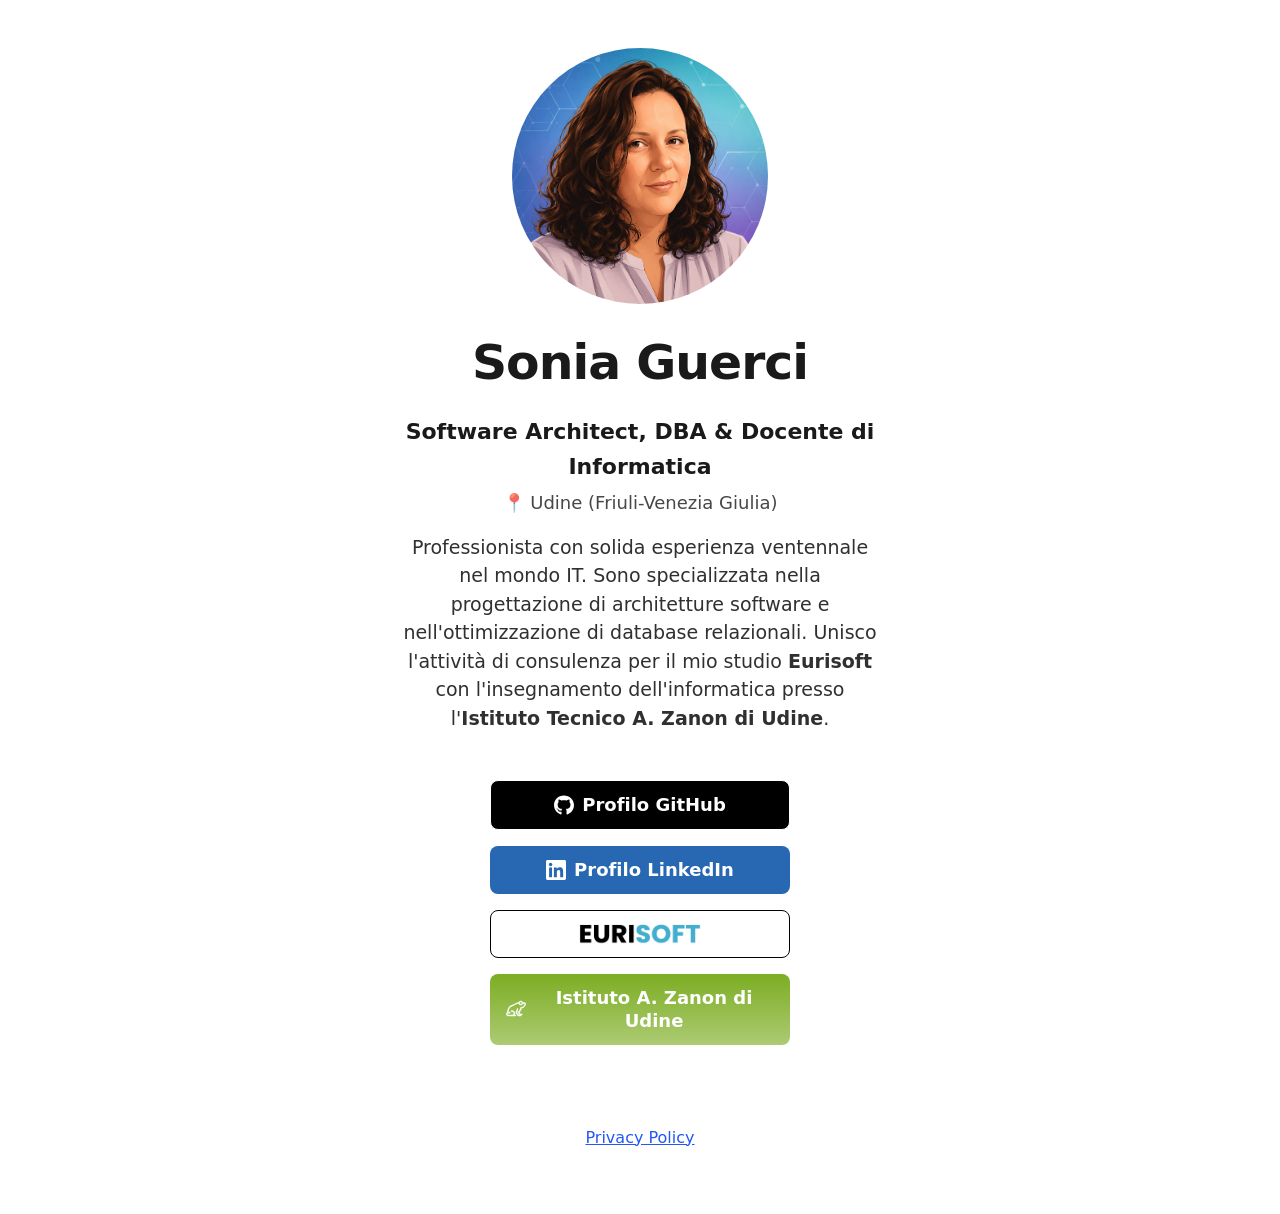
==== index.html @ 57ee84f3 "Add files via upload" ====
<!DOCTYPE html>
<html class="theme-auto" lang="it">

  <head>
    <!-- ========================================== -->
    <!-- EVENTUALE GOOGLE TAG / BANNER CONSENSO INIZIO -->
    <!-- ========================================== -->

    <!-- ========================================== -->

    <meta charset="utf-8">
    <meta name="viewport" content="width=device-width, initial-scale=1">

    <!-- SEO / GEO Meta Tags Principali -->
    <title>Sonia Guerci | Software Architect, DBA &amp; Docente IT Udine</title>
    <link rel="icon" type="image/x-icon" href="/images/icon.svg">
    <meta name="description" content="Profilo di Sonia Guerci (Eurisoft). Consulente IT specializzata in Microsoft .NET, C#, WPF, Database Administrator (DBA) e Docente di Informatica a Udine.">
    <meta name="keywords" content="Sonia Guerci, Eurisoft, Software Architect Udine, DBA SQL Server, .NET Developer Friuli, Docente Informatica Udine, Tavagnacco, C#, PHP">
    <meta name="author" content="Sonia Guerci">
    
    <!-- Geo-Targeting (Local SEO & GEO) -->
    <meta name="geo.region" content="IT-UD">
    <meta name="geo.placename" content="Tavagnacco, Udine, Friuli-Venezia Giulia">
    <meta name="geo.position" content="46.1265;13.2185">
    <meta name="ICBM" content="46.1265, 13.2185">

    <!-- Canonical Link -->
    <link rel="canonical" href="https://sonia-guerci.github.io">

    <!-- Open Graph (LinkedIn / Social SEO) -->
    <meta property="og:locale" content="it_IT">
    <meta property="og:type" content="profile">
    <meta property="og:title" content="Sonia Guerci | Software Architect, DBA &amp; Docente IT">
    <meta property="og:description" content="Consulenza IT (Eurisoft) e insegnamento di Informatica a Udine. Esperta in architetture software .NET e database relazionali.">
    <meta property="og:url" content="https://sonia-guerci.github.io">
    <meta property="og:site_name" content="Sonia Guerci">
    <meta property="og:image" content="https://sonia-guerci.github.io/images/avatar.png">

    <!-- JSON-LD Dati Strutturati (Ottimizzazione GEO per AI & Google) -->
    <script type="application/ld+json">
    {
      "@context": "https://schema.org",
      "@type": "Person",
      "name": "Sonia Guerci",
      "jobTitle": "Software Architect, DBA & Docente di Informatica",
      "description": "Professionista IT con esperienza ventennale nello sviluppo software desktop e web e docente di ruolo di informatica a Udine.",
      "address": {
        "@type": "PostalAddress",
        "addressLocality": "Tavagnacco",
        "addressRegion": "UD",
        "postalCode": "33010",
        "addressCountry": "IT"
      },
      "worksFor": [
        {
          "@type": "Organization",
          "name": "Eurisoft - Studio di Consulenza Informatica",
          "location": {
            "@type": "Place",
            "name": "Tavagnacco, Udine"
          }
        },
        {
          "@type": "EducationalOrganization",
          "name": "Istituto tecnico Antonio Zanon di Udine",
          "address": {
            "@type": "PostalAddress",
            "addressLocality": "Udine",
            "addressCountry": "IT"
          }
        }
      ],
      "url": "https://github.com/sonia-guerci",
      "sameAs": [
        "https://www.linkedin.com/in/soniaguerci",
        "https://github.com/sonia-guerci"
      ],
      "knowsAbout": [
        "Software Architecture",
        "Database Administration (DBA)",
        "Microsoft .NET",
        "C#",
        "WPF",
        "Windows Forms",
        "SQL Server Optimization",
        "MySQL",
        "PHP",
        "Full-Stack Development",
        "Project Management",
        "Javascript"
      ],
      "alumniOf": {
        "@type": "EducationalOrganization",
        "name": "Università degli Studi di Parma",
        "sameAs": "https://www.unipr.it"
      }
    }
    </script>

    <!-- Stylesheets -->
    <link rel="stylesheet" href="css/reset.css">
    <link rel="stylesheet" href="css/style.css">
    <link rel="stylesheet" href="css/brands.css">
  </head>

<body>

    <main class="container" role="main">
        <div class="column">

            <header class="profile-header">
                <!-- Avatar rounded -->
                <img class="avatar avatar--rounded" src="images/avatar.png" srcset="images/avatar@2x.png 2x" alt="Foto Sonia Guerci - Software Architect">

                <!-- Name -->
                <h1>Sonia Guerci</h1>

                <!-- Professional Bio & Location (Optimized for Local SEO/GEO) -->
                <p style="font-weight: bold; font-size: 1.1em; margin-bottom: 2px;">Software Architect, DBA &amp; Docente di Informatica</p>
                <p style="font-size: 0.9em; opacity: 0.8; margin-top: 5px; margin-bottom: 15px;">📍 Udine (Friuli-Venezia Giulia)</p>
                
                <!-- Breve BIO Semantica e Strutturata per l'utente e per le AI (GEO) -->
                <p class="bio-text" style="font-size: 0.95em; line-height: 1.5; margin: 15px auto; max-width: 480px; text-align: center; opacity: 0.9;">
                  Professionista con solida esperienza ventennale nel mondo IT. Sono specializzata nella progettazione di architetture software e nell'ottimizzazione di database relazionali. Unisco l'attività di consulenza per il mio studio <strong>Eurisoft</strong> con l'insegnamento dell'informatica presso l'<strong>Istituto Tecnico A. Zanon di Udine</strong>.
                </p>
            </header>

            <!-- Buttons stack -->
            <section class="button-stack" role="navigation" aria-label="Link Professionali">

              <!-- GitHub -->
              <a class="button button-github" href="https://github.com/sonia-guerci" target="_blank" rel="noopener" role="button">
                <img class="icon" aria-hidden="true" src="images/icons/github.svg" alt="GitHub Logo">Profilo GitHub
              </a>

              <!-- LinkedIn -->
              <a class="button button-linked" href="https://www.linkedin.com/in/soniaguerci" target="_blank" rel="noopener" role="button">
                <img class="icon" aria-hidden="true" src="images/icons/linkedin.svg" alt="LinkedIn Logo">Profilo LinkedIn
              </a>

              <!-- Eurisoft Studio di Consulenza -->
              <a class="button button-bluesky-alt" href="https://www.eurisoft.it" target="_blank" rel="noopener" role="button">
                <img class="icon" style="width: auto; margin-right: 0;" aria-hidden="true" src="images/eurisoft.png"" alt="Website Icon">
              </a>

              <!-- Istituto A. Zanon di Udine -->
              <a class="button button-zanon" href="https://www.itzanon.edu.it" target="_blank" rel="noopener" role="button">
                <img class="icon" aria-hidden="true" src="images/rana.svg" alt="Homepage Icon">Istituto A. Zanon di Udine
              </a>

            </section>

            <!-- Footer con Privacy -->
            <footer>
              <a href="privacy.html">Privacy Policy</a>
            </footer>

        </div>
    </main>

</body>
</html>
---- css/style.css ----
/*
* LittleLink
* https://littlelink.io
* Free to use under the MIT license
* http://www.opensource.org/licenses/mit-license.php
*/

/* Base Typography Settings
–––––––––––––––––––––––––––––––––––––––––––––––––– */
:root {
	font-size:16px;
}

/* Grid
  –––––––––––––––––––––––––––––––––––––––––––––––––– */
  .container {
	position:relative;
	width:100%;
	max-width:37.5rem;     				/* 600px */
    text-align:center;
	margin:0 auto;
	padding:3rem 1.25rem 0 1.25rem;
	box-sizing:border-box;
}
.container-left {
	position:relative;
	width:100%;
	max-width:37.5rem;
	text-align:left;
	margin:0 auto;
	padding:0 1.25rem;
	box-sizing:border-box;
}
.container-left p {
	margin-bottom: 1rem;  				/* 16px space between paragraphs */
  }
.column {
	position:center;
	width:100%;
	float:center;
	box-sizing:border-box;
}
/* For devices larger than 400px */
  @media (min-width:25rem) {            /* 400px */
    .container {
	width:85%;
	padding-left:0;
	padding-right:0;
}
}/* For devices larger than 550px */
  @media (min-width:34.375rem) {        /* 550px */
    .container {
	width:80%;
}
.column,.columns {
	margin-left:0;
}
.column:first-child,.columns:first-child {
	margin-left:0;
}
}

/* Base Styles
  –––––––––––––––––––––––––––––––––––––––––––––––––– */
  body {
	margin:0;
	padding:0;
	background-color:#ffffff;
	color:#1a1a1a;
	font-family:"Open Sans",system-ui;
	font-size:1.125rem;     				/* 18px */
    font-weight:400;
	line-height:1.6;
}

/* Typography
  –––––––––––––––––––––––––––––––––––––––––––––––––– */
  h1 {
	margin:0 0 0.5rem 0;
	font-size:3rem;         		/* 48px */
    font-weight:800;
	line-height:1;
	letter-spacing:0;
	word-wrap:break-word;
	overflow-wrap:break-word;
	hyphens:auto;           		/* Delete this to remove automatic hyphen on line break */
}
.container p {
	margin:0 0 2rem 0;
}

/* Base Typography Settings
–––––––––––––––––––––––––––––––––––––––––––––––––– */
/* Base size - 16px browser default */
:root {
  font-size:16px;           /* Using a 1.25 modular scale for typography */
  --scale-0:1rem;           /* 16px */
  --scale-1:1.25rem;        /* 20px */
  --scale-2:1.563rem;       /* 25px */
  --scale-3:1.953rem;       /* 31px */
  --scale-4:2.441rem;       /* 39px */
  --scale-5:3.052rem;       /* 49px */

  /* Spacing units */
  --spacing-xs:0.5rem;      /* 8px */
  --spacing-s:1rem;         /* 16px */
  --spacing-m:1.5rem;       /* 24px */
  --spacing-l:2rem;         /* 32px */
  --spacing-xl:3rem;        /* 48px */
  --spacing-xxl:4rem;       /* 64px */
}

/* Avatar */
.avatar {
	width: 16rem;             /* 256px */
	height: 16rem;
	border-radius: 50%;
	object-fit: cover;
	background-position: center;
	margin-bottom: var(--spacing-l);
	margin-left: auto;
	margin-right: auto;
	display: block;
  }

/* Typography Scale */
h1 {
	margin:0 0 var(--spacing-m) 0;
	font-size:var(--scale-5);           /* ~49px */
  	font-weight:800;
	line-height:1.1;
	letter-spacing:-0.02em;
	word-wrap:break-word;
	overflow-wrap:break-word;
}
body {
	font-size:var(--scale-1);           /* 20px */
  	line-height:1.6;
}
.container p {
	margin:0 0 var(--spacing-xl) 0;
	font-size:var(--scale-1);
	line-height:1.6;
}

/* Container spacing */
.container {
	padding:var(--spacing-xl) var(--spacing-m) 0 var(--spacing-m);
	text-align:center;
}

/* Footer */
footer {
	margin:var(--spacing-xxl) 0;            /* 4rem (64px) top and bottom */
    font-size:var(--scale-0);
}

/* Responsive adjustments */
@media (max-width:34.375rem) {              /* 550px */
  h1 {
	font-size:var(--scale-4);
}
body {
	font-size:var(--scale-0);
}
.container p {
	font-size:var(--scale-0);
}
.avatar {
	margin-bottom:var(--spacing-m);
}
footer {
	margin:var(--spacing-xl) 0;         	/* 3rem (48px) top and bottom */
}
}

/* Links
  –––––––––––––––––––––––––––––––––––––––––––––––––– */
  a {
	color:#2457F5;
	text-decoration:underline;
}
a:hover {
	color:#083BDA;
}

/* Buttons
–––––––––––––––––––––––––––––––––––––––––––––––––– */
.button,button {
	display:inline-flex;
	align-items:center;
	justify-content:center;
	width:18.75rem;             	/* 300px */
 	min-height:3rem;                /* 48px */
  	padding:0.75rem 1rem;         	/* 12px ; 16px */
  	font-size:1.125rem;           	/* 18px */
  	font-weight:700;
	text-decoration:none;
	white-space:normal;
  	background-color:var(--button-background,transparent);
	color:var(--button-text,#000000);
	border:var(--button-border,none);
	border-radius:0.5rem;
	cursor:pointer;
	box-sizing:border-box;
	hyphens:auto;               	/* Delete this to remove automatic hyphen on line break */
  	margin-bottom:1rem;
	text-align:center;
	line-height:1.3;
}

/* Icons
–––––––––––––––––––––––––––––––––––––––––––––––––– */
.icon {
	width:1.25rem;
	height:1.25rem;
	margin-right:0.5rem;
	flex-shrink:0;
}

/* Avatar
  –––––––––––––––––––––––––––––––––––––––––––––––––– */
.avatar {
	width: 16rem;             /* 128px */
	height: 16rem;
	object-fit: cover;
	background-position: center;
	margin-bottom: var(--spacing-l);
  }

   /* Modifier for no avatar rounding */
   .avatar--none {
	border-radius: 0%;
  }

  /* Modifier for rounded avatar */
  .avatar--rounded {
	border-radius: 50%;
  }

  /* Modifier for slightly rounded corners */
  .avatar--soft {
	border-radius: 0.5rem;   /* 8px rounded corners */
  }

/* Theme System
  –––––––––––––––––––––––––––––––––––––––––––––––––– */
/* Light theme is default above */

/* Dark theme */
:root.theme-dark {
	color-scheme:dark;
}
:root.theme-dark :focus-visible {
	outline: 2px solid #4899F7;
	outline-offset: 2px;
  }
:root.theme-dark body {
	background-color:#121212;
	color:#ffffff;
}
:root.theme-dark a:not(.button) {
	color:#4899F7;
}
:root.theme-dark a:not(.button):hover {
	color:#7AB8FF;
}

/* Auto theme */
:root.theme-auto {
	color-scheme:light dark;
}
@media (prefers-color-scheme:dark) {
	:root.theme-auto body {
	background-color:#121212;
	color:#ffffff;
}
:root.theme-auto :focus-visible {
    outline: 2px solid #4899F7;
    outline-offset: 2px;
  }
:root.theme-auto a:not(.button) {
	color:#4899F7;
}
:root.theme-auto a:not(.button):hover {
	color:#7AB8FF;
}
}

/* Button Text Color Override
    –––––––––––––––––––––––––––––––––––––––––––––––––– */
    .button:hover,button:hover {
	color:var(--button-text);
}

/* Responsive Typography
  –––––––––––––––––––––––––––––––––––––––––––––––––– */
  @media (max-width:34.375rem) {            /* 550px */
    h1 {
	font-size:2rem;                         /* 32px */
	}
	body {
	font-size:1rem;                    		/* 16px */
	}
}

/* Privacy Page Styles
  –––––––––––––––––––––––––––––––––––––––––––––––––– */
nav {
	margin:var(--spacing-l) 0;
	text-align:left;
}
section {
	margin:var(--spacing-xl) 0;
	text-align:center;
}
h2 {
	font-size:var(--scale-3);
	font-weight:700;
	margin-bottom:var(--spacing-m);
}
h3 {
	font-size:var(--scale-2);
	font-weight:600;
	margin:var(--spacing-l) 0 var(--spacing-s) 0;
}
ul {
	list-style:none;
	padding:0;
	margin:0 0 var(--spacing-m) 0;
}
ul li {
	margin-bottom:var(--spacing-xs);
}

/* Privacy page specific responsive adjustments */
  @media (max-width:34.375rem) {
	h2 {
	font-size:var(--scale-2);
	}
	h3 {
	font-size:var(--scale-1);
	}
	section {
	margin:var(--spacing-l) 0;
	}
}

/* Font Face Definitions
  –––––––––––––––––––––––––––––––––––––––––––––––––– */
@font-face {
	font-display:swap;
	font-family:'Open Sans';
	font-style:normal;
	font-weight:400;
	src:url('../fonts/open-sans-v34-vietnamese_latin-ext_latin_hebrew_greek-ext_greek_cyrillic-ext_cyrillic-regular.eot');
	src:url('../fonts/open-sans-v34-vietnamese_latin-ext_latin_hebrew_greek-ext_greek_cyrillic-ext_cyrillic-regular.eot?#iefix') format('embedded-opentype'),url('../fonts/open-sans-v34-vietnamese_latin-ext_latin_hebrew_greek-ext_greek_cyrillic-ext_cyrillic-regular.woff2') format('woff2'),url('../fonts/open-sans-v34-vietnamese_latin-ext_latin_hebrew_greek-ext_greek_cyrillic-ext_cyrillic-regular.woff') format('woff'),url('../fonts/open-sans-v34-vietnamese_latin-ext_latin_hebrew_greek-ext_greek_cyrillic-ext_cyrillic-regular.ttf') format('truetype'),url('../fonts/open-sans-v34-vietnamese_latin-ext_latin_hebrew_greek-ext_greek_cyrillic-ext_cyrillic-regular.svg#OpenSans') format('svg');
}
@font-face {
	font-display:swap;
	font-family:'Open Sans';
	font-style:normal;
	font-weight:600;
	src:url('../fonts/open-sans-v34-vietnamese_latin-ext_latin_hebrew_greek-ext_greek_cyrillic-ext_cyrillic-600.eot');
	src:url('../fonts/open-sans-v34-vietnamese_latin-ext_latin_hebrew_greek-ext_greek_cyrillic-ext_cyrillic-600.eot?#iefix') format('embedded-opentype'),url('../fonts/open-sans-v34-vietnamese_latin-ext_latin_hebrew_greek-ext_greek_cyrillic-ext_cyrillic-600.woff2') format('woff2'),url('../fonts/open-sans-v34-vietnamese_latin-ext_latin_hebrew_greek-ext_greek_cyrillic-ext_cyrillic-600.woff') format('woff'),url('../fonts/open-sans-v34-vietnamese_latin-ext_latin_hebrew_greek-ext_greek_cyrillic-ext_cyrillic-600.ttf') format('truetype'),url('../fonts/open-sans-v34-vietnamese_latin-ext_latin_hebrew_greek-ext_greek_cyrillic-ext_cyrillic-600.svg#OpenSans') format('svg');
}
@font-face {
	font-display:swap;
	font-family:'Open Sans';
	font-style:normal;
	font-weight:700;
	src:url('../fonts/open-sans-v34-vietnamese_latin-ext_latin_hebrew_greek-ext_greek_cyrillic-ext_cyrillic-700.eot');
	src:url('../fonts/open-sans-v34-vietnamese_latin-ext_latin_hebrew_greek-ext_greek_cyrillic-ext_cyrillic-700.eot?#iefix') format('embedded-opentype'),url('../fonts/open-sans-v34-vietnamese_latin-ext_latin_hebrew_greek-ext_greek_cyrillic-ext_cyrillic-700.woff2') format('woff2'),url('../fonts/open-sans-v34-vietnamese_latin-ext_latin_hebrew_greek-ext_greek_cyrillic-ext_cyrillic-700.woff') format('woff'),url('../fonts/open-sans-v34-vietnamese_latin-ext_latin_hebrew_greek-ext_greek_cyrillic-ext_cyrillic-700.ttf') format('truetype'),url('../fonts/open-sans-v34-vietnamese_latin-ext_latin_hebrew_greek-ext_greek_cyrillic-ext_cyrillic-700.svg#OpenSans') format('svg');
}
@font-face {
	font-display:swap;
	font-family:'Open Sans';
	font-style:normal;
	font-weight:800;
	src:url('../fonts/open-sans-v34-vietnamese_latin-ext_latin_hebrew_greek-ext_greek_cyrillic-ext_cyrillic-800.eot');
	src:url('../fonts/open-sans-v34-vietnamese_latin-ext_latin_hebrew_greek-ext_greek_cyrillic-ext_cyrillic-800.eot?#iefix') format('embedded-opentype'),url('../fonts/open-sans-v34-vietnamese_latin-ext_latin_hebrew_greek-ext_greek_cyrillic-ext_cyrillic-800.woff2') format('woff2'),url('../fonts/open-sans-v34-vietnamese_latin-ext_latin_hebrew_greek-ext_greek_cyrillic-ext_cyrillic-800.woff') format('woff'),url('../fonts/open-sans-v34-vietnamese_latin-ext_latin_hebrew_greek-ext_greek_cyrillic-ext_cyrillic-800.ttf') format('truetype'),url('../fonts/open-sans-v34-vietnamese_latin-ext_latin_hebrew_greek-ext_greek_cyrillic-ext_cyrillic-800.svg#OpenSans') format('svg');
}
---- css/brands.css ----
/*
* LittleLink Button Styles
* https://littlelink.io
* Free to use under the MIT license
* http://www.opensource.org/licenses/mit-license.php
*/

/* Brand Button Base Styles
–––––––––––––––––––––––––––––––––––––––––––––––––– */
/* Only include brand-specific button styling here */
.button,button {
  color:var(--button-text,#000000);
  background-color:var(--button-background,transparent);
	border:var(--button-border,none);
	transition:filter 0.2s ease,transform 0.2s ease;
}

/* Global Button Hover Effect
–––––––––––––––––––––––––––––––––––––––––––––––––– */
.button:hover,button:hover {
	filter:brightness(90%);
	transform:translateY(-1px);
}

/* Button Icons
–––––––––––––––––––––––––––––––––––––––––––––––––– */
.icon {
	filter:var(--icon-filter,none);
}

/* Brand-Specific Styles
–––––––––––––––––––––––––––––––––––––––––––––––––– */

/* Default */
.button.button-default {
	--button-text:#ffffff;
	--button-background:#2457F5;
	--button-border:1px solid #ffffff;
}

/* Amazon */
.button-amazon {
	--button-text:#000000;
	--button-background:#FFFFFF;
	--button-border:1px solid #212121;
}

/* Amazon Music */
.button-amazon-music {
	--button-text:#000000;
	--button-background:#25D1DA;
}

/* Apple App Store */
.button-appstore {
	--button-text:#FFFFFF;
	--button-background:#000000;
	--button-border:1px solid #FFFFFF;
}

/* Apple Invites */
.button-invites {
	--button-text:#FFFFFF;
	--button-background:#000000;
	--button-border:1px solid #FFFFFF;
}

/* Apple Music */
.button-apple-music {
	--button-text:#ffffff;
	--button-background:#000000;
	--button-border:1px solid #FFFFFF;
}

/* Apple Music Alt */
.button-apple-music-alt {
	--button-text:#ffffff;
	background-image:linear-gradient(to bottom,#FB5C74,#FA233B);
}

/* Apple Podcasts */
.button-apple-podcasts {
	--button-text:#ffffff;
	--button-background:#000000;
	--button-border:1px solid #FFFFFF;
}

/* Apple Podcasts Alt */
.button-apple-podcasts-alt {
	--button-text:#ffffff;
	background-image:linear-gradient(to bottom,#F452FF,#832BC1);
}

/* Bandcamp */
.button-bandcamp {
	--button-text:#ffffff;
	--button-background:#1d9fc3;
}

/* Behance */
.button-behance {
	--button-text:#ffffff;
	--button-background:#0057FF;
  --button-border:1px solid #FFFFFF;
}

/* Bluesky */
.button-bluesky {
	--button-text:#FFFFFF;
	--button-background:#1185FE;
}

/* Bluesky Alt */
.button-bluesky-alt {
	--button-text:#000000;
	--button-background:#FFFFFF;
	--button-border:1px solid #000000;
}

/* Buy Me a Coffee */
.button-coffee {
	--button-text:#000000;
	--button-background:#ffdd00;
}

/* Cal.com */
.button-cal {
	--button-text:#FFFFFF;
	--button-background:#292929;
	--button-border:1px solid #FFFFFF;
}

/* Calendly */
.button-calendly {
	--button-text:#FFFFFF;
	--button-background:#006BFF;
}

/* Cash App */
.button-cash-app {
	--button-text:#ffffff;
	background-image:linear-gradient(to bottom,#00d64b,#00c244);
}

/* dev.to */
.button-dev-to {
	--button-text:#000000;
	--button-background:#f5f5f5;
	--button-border:1px solid #212121;
}

/* Discogs */
.button-discogs {
	--button-text:#000000;
	--button-background:#FFFFFF;
	--button-border:1px solid #000000;
}

/* Discogs Alt */
.button-discogs-alt {
	--button-text:#FFFFFF;
	--button-background:#000000;
	--button-border:1px solid #FFFFFF;
}

/* Discord */
.button-discord {
	--button-text:#ffffff;
	--button-background:#5865F2;
}

/* Dribbble */
.button-dribbble {
	--button-text:#000000;
	--button-background:#FFFFFF;
	--button-border:1px solid #212121;
}

/* Etsy */
.button-etsy {
	--button-text:#ffffff;
	--button-background:#F45800;
}

/* Facebook */
.button-faceb {
	--button-text:#ffffff;
	--button-background:#0866FF;
}

/* Facebook Messenger */
.button-messenger {
	--button-text:#ffffff;
	--button-background:#0866FF;
}

/* Figma */
.button-figma {
	--button-text:#ffffff;
	--button-background:#000000;
	--button-border:1px solid #FFFFFF;
}

/* Fiverr */
.button-fiverr {
	--button-text:#ffffff;
	--button-background:#1DBF73;
}

/* Flickr */
.button-flickr {
	--button-text:#ffffff;
	--button-background:#000000;
	--button-border:1px solid #FFFFFF;
}

/* GitHub */
.button-github {
	--button-text:#ffffff;
	--button-background:#000000;
	--button-border:1px solid #FFFFFF;
}

/* GitLab */
.button-gitlab {
	--button-text:#ffffff;
	--button-background:#6151b2;
}

/* GoFundMe */
.button-gofundme {
	--button-text:#ffffff;
	--button-background:#02A95C;
}

/* Goodreads */
.button-goodreads {
	--button-text:#333333;
	--button-background:#f3f1e6;
	--button-border:1px solid #212121;
}

/* Google Black */
.button-google-black {
	--button-text:#FFFFFF;
	--button-background:#000000;
	--button-border:1px solid #FFFFFF;
}

/* Google Play Store */
.button-playstore {
	--button-text:#FFFFFF;
	--button-background:#000000;
	--button-border:1px solid #FFFFFF;
}

/* Google Scholar */
.button-google-scholar {
	--button-text:#000000;
	--button-background:#FFFFFF;
	--button-border:1px solid #212121;
}

/* Hashnode */
.button-hashnode {
	--button-text:#000000;
	--button-background:#ffffff;
	--button-border:1px solid #212121;
}

/* Instagram */
.button-instagram {
	--button-text:#ffffff;
	background-image:linear-gradient(-135deg,#1400c8,#b900b4,#f50000);
}

/* Kick */
.button-kick {
	--button-text:#ffffff;
	--button-background:#000000;
	--button-border:1px solid #ffffff;
}

/* Kick Alt */
.button-kick-alt {
	--button-text:#000000;
	--button-background:#01e701;
}

/* Kickstarter */
.button-kickstarter {
	--button-text:#ffffff;
	--button-background:#05ce78;
}

/* Kit */
.button-kit {
	--button-text:#ffffff;
	--button-background:#000000;
	--button-border:1px solid #FFFFFF;
}

/* Ko-fi */
.button-ko-fi {
	--button-text:#ffffff;
	--button-background:#000000;
  --button-border:1px solid #FFFFFF;
}

/* Last.fm */
.button-last-fm {
	--button-text:#ffffff;
	--button-background:#D51007;
}

/* Letterboxd */
.button-letterboxd {
	--button-text:#ffffff;
	--button-background:#2c3440;
	--button-border:1px solid #FFFFFF;
}

/* Line */
.button-line {
	--button-text:#FFFFFF;
	--button-background:#06C755;
}

/* LinkedIn */
.button-linked {
	--button-text:#ffffff;
	--button-background:#2867b2;
}

/* Mailchimp */
.button-mailchimp {
	--button-text:#000000;
	--button-background:#FFE01B;
}

/* Mastodon */
.button-mastodon {
	--button-text:#ffffff;
	--button-background:#17063B;
	--button-border:1px solid #FFFFFF;
}

/* Matrix */
.button-matrix {
	--button-text:#000000;
	--button-background:#ffffff;
	--button-border:1px solid #000000;
}

/* Meetup */
.button-meetup {
	--button-text:#000000;
	--button-background:#ffffff;
	--button-border:1px solid #000000;
}

/* Meetup Alt */
.button-meetup-alt {
	--button-text:#ffffff;
	--button-background:#ED1C40;
}

/* Medium */
.button-medium {
	--button-text:#ffffff;
	--button-background:#000000;
	--button-border:1px solid #FFFFFF;
}

/* Microsoft */
.button-microsoft {
	--button-text:#ffffff;
	--button-background:#000000;
	--button-border:1px solid #FFFFFF;
}

/* Notion */
.button-notion {
	--button-text:#000000;
	--button-background:#ffffff;
	--button-border:1px solid #212121;
}

/* Obsidian */
.button.button-obsidian {
	--button-text:#ffffff;
	--button-background:#262626;
	--button-border:1px solid #ffffff;
}

/* OnlyFans */
.button-onlyfans {
	--button-text:#ffffff;
	--button-background:#00AEEF;
}

/* Patreon */
.button-patreon {
	--button-text:#ffffff;
	--button-background:#000000;
	--button-border:1px solid #FFFFFF;
}

/* PayPal */
.button-paypal {
	--button-text:#ffffff;
	--button-background:#002991;
  --button-border:1px solid #FFFFFF;
}

/* Pinterest */
.button-pinterest {
	--button-text:#000000;
	--button-background:#ffffff;
	--button-border:1px solid #212121;
}

/* Product Hunt */
.button-product-hunt {
	--button-text:#000000;
	--button-background:#ffffff;
	--button-border:1px solid #212121;
}

/* Reddit */
.button-reddit {
	--button-text:#FFFFFF;
	--button-background:#FF4500;
}

/* Shop */
.button-shop {
	--button-text:#ffffff;
	--button-background:#5A31F4;
}

/* Signal */
.button-signal {
	--button-text:#ffffff;
	--button-background:#3B45FD;
}

/* Signal Alt */
.button-signal-alt {
	--button-text:#3B45FD;
	--button-background:#E3E8FE;
	--button-border:1px solid #000000;
}

/* Slack */
.button-slack {
	--button-text:#000000;
	--button-background:#FFFFFF;
	--button-border:1px solid #212121;
}

/* Snapchat */
.button-snapchat {
	--button-text:#000000;
	--button-background:#fffc00;
}

/* SoundCloud */
.button-soundcloud {
	--button-text:#ffffff;
	--button-background:#ff5500;
}

/* Spotify */
.button-spotify {
	--button-text:#191414;
	--button-background:#1db954;
}

/* Spotify Alt */
.button-spotify-alt {
	--button-text:#FFFFFF;
	--button-background:#191414;
	--button-border:1px solid #FFFFFF;
}

/* Square */
.button-square {
	--button-text:#FFFFFF;
	--button-background:#006AFF;
}

/* Stack Overflow */
.button-stack-overflow {
	--button-text:#000000;
	--button-background:#FFFFFF;
	--button-border:1px solid #000000;
}

/* Steam */
.button-steam {
	--button-text:#ffffff;
	background-image:linear-gradient(90deg,#08BBFF,#2B75FF);
}

/* Steam Alt */
.button-steam-alt {
	--button-text:#ffffff;
	background-image:linear-gradient(90deg,#09172a,#072a57,#0c5085);
	--button-border:1px solid #FFFFFF;
}

/* Strava */
.button-strava {
	--button-text:#ffffff;
	--button-background:#fc5200;
}

/* Substack */
.button-substack {
	--button-text:#ffffff;
	--button-background:#FF6719;
}

/* Telegram */
.button-telegram {
	--button-text:#ffffff;
	--button-background:#3faee8;
}

/* Threads */
.button-threads {
	--button-text:#FFFFFF;
	--button-background:#000000;
	--button-border:1px solid #FFFFFF;
}

/* Threema */
.button-threema {
	--button-text:#000000;
	--button-background:#3fe669;
}

/* TikTok */
.button-tiktok {
	--button-text:#ffffff;
	--button-background:#000000;
	--button-border:1px solid #FFFFFF;
}

/* Trello */
.button-trello {
	--button-text:#ffffff;
	--button-background:#0065ff;
}

/* Tumblr */
.button-tumb {
	--button-text:#ffffff;
	--button-background:#131313;
	--button-border:1px solid #FFFFFF;
}

/* Twitch */
.button-twitch {
	--button-text:#ffffff;
	--button-background:#9146ff;
}

/* Unsplash */
.button-unsplash {
	--button-text:#000000;
	--button-background:#ffffff;
	--button-border:1px solid #212121;
}

/* Venmo */
.button-venmo {
	--button-text:#ffffff;
	--button-background:#008CFF;
}

/* Vimeo */
.button-vimeo {
	--button-text:#ffffff;
	--button-background:#1ab7ea;
}

/* VSCO */
.button-vsco {
	--button-text:#FFFFFF;
	--button-background:#000000;
	--button-border:1px solid #FFFFFF;
}

/* WhatsApp */
.button-whatsapp {
	--button-text:#ffffff;
	--button-background:#455a64;
}

/* WordPress */
.button-wordpress {
	--button-text:#ffffff;
	--button-background:#3858E9;
}

/* X */
.button-x {
	--button-text:#FFFFFF;
	--button-background:#000000;
	--button-border:1px solid #FFFFFF;
}

/* YouTube */
.button-yt {
	--button-text:#ffffff;
	--button-background:#282828;
	--button-border:1px solid #FFFFFF;
}

/* YouTube Alt */
.button-yt-alt {
	--button-text:#ffffff;
	--button-background:#FF0000;
}

/* Zoom */
.button-zoom {
	--button-text:#ffffff;
	--button-background:#0B5CFF;
  --button-border:1px solid #FFFFFF;
}


/* Zanon */
.button-zanon{
	--button-text:#ffffff;
	background-image:linear-gradient(to bottom,#7cad23,#7dad23a2);
}
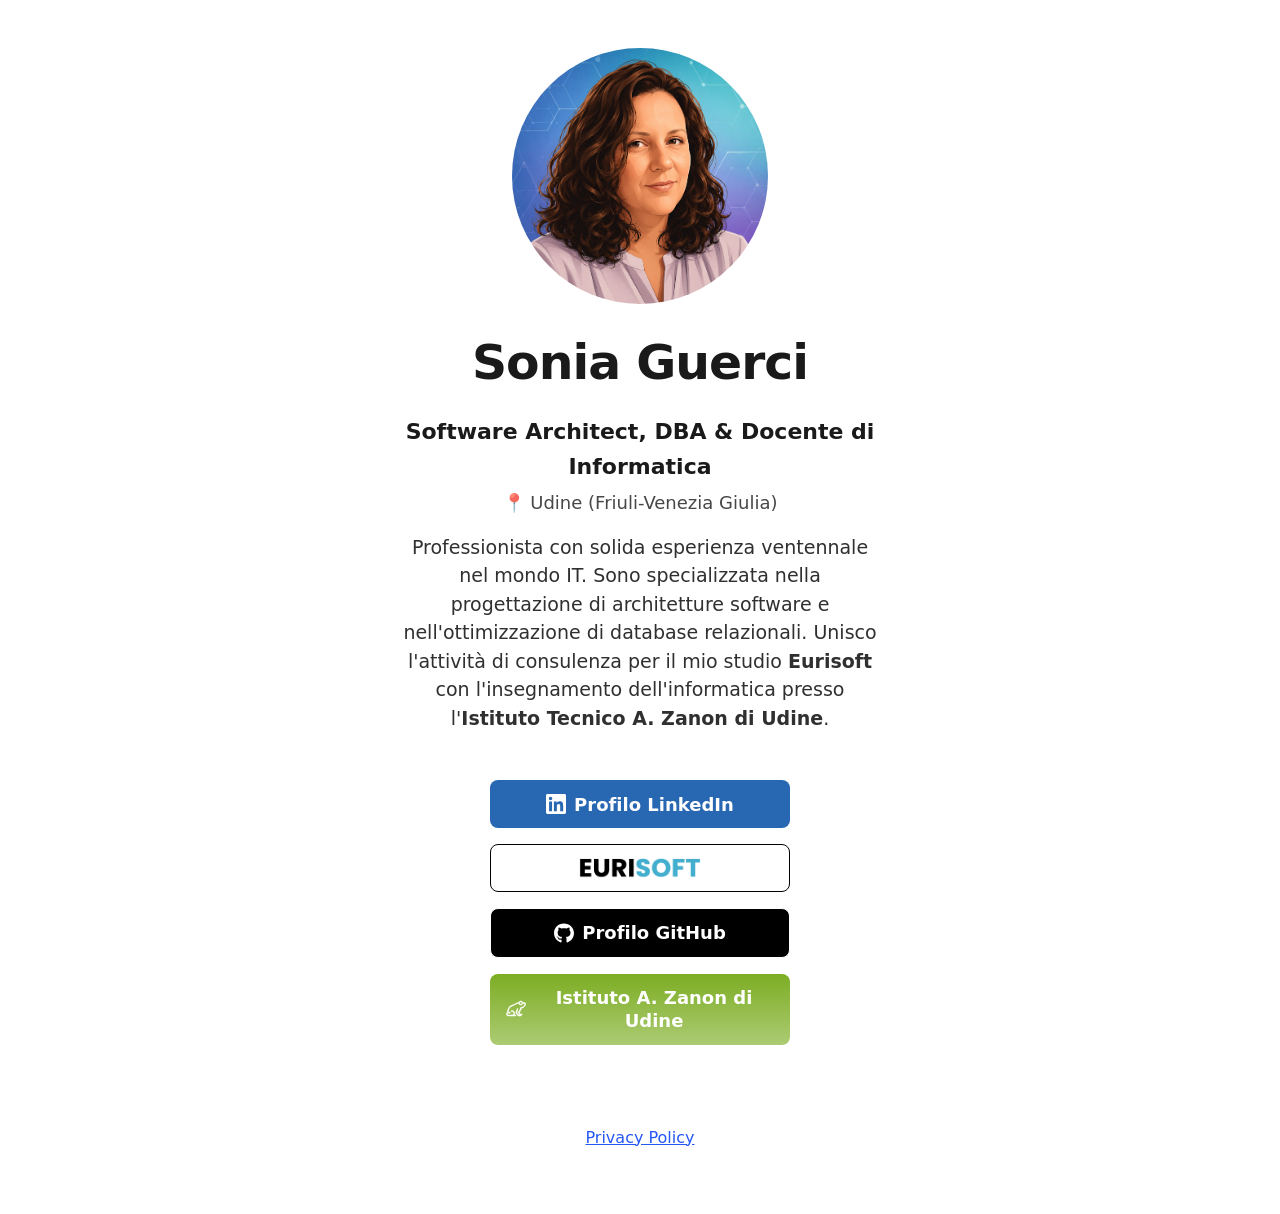
==== commit 1db1cc24: "modificato ordine pulsanti" ====
--- a/index.html
+++ b/index.html
@@ -2,18 +2,20 @@
 <html class="theme-auto" lang="it">
 
   <head>
-    <!-- ========================================== -->
-    <!-- EVENTUALE GOOGLE TAG / BANNER CONSENSO INIZIO -->
-    <!-- ========================================== -->
-
-    <!-- ========================================== -->
 
     <meta charset="utf-8">
     <meta name="viewport" content="width=device-width, initial-scale=1">
 
     <!-- SEO / GEO Meta Tags Principali -->
     <title>Sonia Guerci | Software Architect, DBA &amp; Docente IT Udine</title>
-    <link rel="icon" type="image/x-icon" href="/images/icon.svg">
+
+    <link rel="icon" type="image/png" href="/images/favicon/favicon-96x96.png" sizes="96x96" />
+    <link rel="icon" type="image/svg+xml" href="/images/favicon/favicon.svg" />
+    <link rel="shortcut icon" href="/images/favicon/favicon.ico" />
+    <link rel="apple-touch-icon" sizes="180x180" href="/images/favicon/apple-touch-icon.png" />
+    <meta name="apple-mobile-web-app-title" content="Sonia Guerci" />
+    <link rel="manifest" href="/images/favicon/site.webmanifest" />
+
     <meta name="description" content="Profilo di Sonia Guerci (Eurisoft). Consulente IT specializzata in Microsoft .NET, C#, WPF, Database Administrator (DBA) e Docente di Informatica a Udine.">
     <meta name="keywords" content="Sonia Guerci, Eurisoft, Software Architect Udine, DBA SQL Server, .NET Developer Friuli, Docente Informatica Udine, Tavagnacco, C#, PHP">
     <meta name="author" content="Sonia Guerci">
@@ -36,65 +38,80 @@
     <meta property="og:site_name" content="Sonia Guerci">
     <meta property="og:image" content="https://sonia-guerci.github.io/images/avatar.png">
 
+    <!-- Google Tag Manager -->
+<script>(function(w,d,s,l,i){w[l]=w[l]||[];w[l].push({'gtm.start':
+new Date().getTime(),event:'gtm.js'});var f=d.getElementsByTagName(s)[0],
+j=d.createElement(s),dl=l!='dataLayer'?'&l='+l:'';j.async=true;j.src=
+'https://www.googletagmanager.com/gtm.js?id='+i+dl;f.parentNode.insertBefore(j,f);
+})(window,document,'script','dataLayer','GTM-WDWDGFRX');</script>
+<!-- End Google Tag Manager -->
+
     <!-- JSON-LD Dati Strutturati (Ottimizzazione GEO per AI & Google) -->
     <script type="application/ld+json">
+{
+  "@context": "https://schema.org",
+  "@type": "Person",
+  "name": "Sonia Guerci",
+  "image": "https://sonia-guerci.github.io/images/avatar.png",
+  "jobTitle": "Software Architect, DBA & Docente di Informatica",
+  "description": "Professionista IT con esperienza ventennale nello sviluppo software desktop e web e docente di ruolo di informatica a Udine.",
+  "url": "https://sonia-guerci.github.io/",
+  "address": {
+    "@type": "PostalAddress",
+    "addressLocality": "Tavagnacco",
+    "addressRegion": "UD",
+    "postalCode": "33010",
+    "addressCountry": "IT"
+  },
+  "sameAs": [
+    "https://www.linkedin.com/in/soniaguerci",
+    "https://github.com/sonia-guerci",
+    "https://orcid.org/0009-0004-1817-0910",
+    "https://www.wikidata.org/wiki/Q140568186"
+  ],
+  "worksFor": [
+  {
+      "@type": "Organization",
+      "name": "Eurisoft",
+      "url": "https://eurisoft.it",
+      "vatID": "IT03029410309",
+      "location": {
+        "@type": "Place",
+        "name": "Tavagnacco, Udine"
+      }
+    },
     {
-      "@context": "https://schema.org",
-      "@type": "Person",
-      "name": "Sonia Guerci",
-      "jobTitle": "Software Architect, DBA & Docente di Informatica",
-      "description": "Professionista IT con esperienza ventennale nello sviluppo software desktop e web e docente di ruolo di informatica a Udine.",
+      "@type": "EducationalOrganization",
+      "name": "Istituto Tecnico Economico Antonio Zanon di Udine",
+      "url": "https://itzanon.edu.it",
+      "sameAs": "https://www.wikidata.org/wiki/Q52920777",
       "address": {
         "@type": "PostalAddress",
-        "addressLocality": "Tavagnacco",
-        "addressRegion": "UD",
-        "postalCode": "33010",
+        "addressLocality": "Udine",
         "addressCountry": "IT"
-      },
-      "worksFor": [
-        {
-          "@type": "Organization",
-          "name": "Eurisoft - Studio di Consulenza Informatica",
-          "location": {
-            "@type": "Place",
-            "name": "Tavagnacco, Udine"
-          }
-        },
-        {
-          "@type": "EducationalOrganization",
-          "name": "Istituto tecnico Antonio Zanon di Udine",
-          "address": {
-            "@type": "PostalAddress",
-            "addressLocality": "Udine",
-            "addressCountry": "IT"
-          }
-        }
-      ],
-      "url": "https://github.com/sonia-guerci",
-      "sameAs": [
-        "https://www.linkedin.com/in/soniaguerci",
-        "https://github.com/sonia-guerci"
-      ],
-      "knowsAbout": [
-        "Software Architecture",
-        "Database Administration (DBA)",
-        "Microsoft .NET",
-        "C#",
-        "WPF",
-        "Windows Forms",
-        "SQL Server Optimization",
-        "MySQL",
-        "PHP",
-        "Full-Stack Development",
-        "Project Management",
-        "Javascript"
-      ],
-      "alumniOf": {
-        "@type": "EducationalOrganization",
-        "name": "Università degli Studi di Parma",
-        "sameAs": "https://www.unipr.it"
       }
-    }
+    }    
+  ],
+  "knowsAbout": [
+    "Software Architecture",
+    "Database Administration (DBA)",
+    "Microsoft .NET",
+    "C#",
+    "WPF",
+    "Windows Forms",
+    "SQL Server Optimization",
+    "MySQL",
+    "PHP",
+    "Full-Stack Development",
+    "Project Management",
+    "Javascript"
+  ],
+  "alumniOf": {
+    "@type": "EducationalOrganization",
+    "name": "Università degli Studi di Parma",
+    "sameAs": "https://www.unipr.it"
+  }
+}
     </script>
 
     <!-- Stylesheets -->
@@ -104,6 +121,11 @@
   </head>
 
 <body>
+
+  <!-- Google Tag Manager (noscript) -->
+<noscript><iframe src="https://www.googletagmanager.com/ns.html?id=GTM-WDWDGFRX"
+height="0" width="0" style="display:none;visibility:hidden"></iframe></noscript>
+<!-- End Google Tag Manager (noscript) -->
 
     <main class="container" role="main">
         <div class="column">
@@ -128,10 +150,6 @@
             <!-- Buttons stack -->
             <section class="button-stack" role="navigation" aria-label="Link Professionali">
 
-              <!-- GitHub -->
-              <a class="button button-github" href="https://github.com/sonia-guerci" target="_blank" rel="noopener" role="button">
-                <img class="icon" aria-hidden="true" src="images/icons/github.svg" alt="GitHub Logo">Profilo GitHub
-              </a>
 
               <!-- LinkedIn -->
               <a class="button button-linked" href="https://www.linkedin.com/in/soniaguerci" target="_blank" rel="noopener" role="button">
@@ -143,6 +161,11 @@
                 <img class="icon" style="width: auto; margin-right: 0;" aria-hidden="true" src="images/eurisoft.png"" alt="Website Icon">
               </a>
 
+              <!-- GitHub -->
+              <a class="button button-github" href="https://github.com/sonia-guerci" target="_blank" rel="noopener" role="button">
+                <img class="icon" aria-hidden="true" src="images/icons/github.svg" alt="GitHub Logo">Profilo GitHub
+              </a>
+              
               <!-- Istituto A. Zanon di Udine -->
               <a class="button button-zanon" href="https://www.itzanon.edu.it" target="_blank" rel="noopener" role="button">
                 <img class="icon" aria-hidden="true" src="images/rana.svg" alt="Homepage Icon">Istituto A. Zanon di Udine
